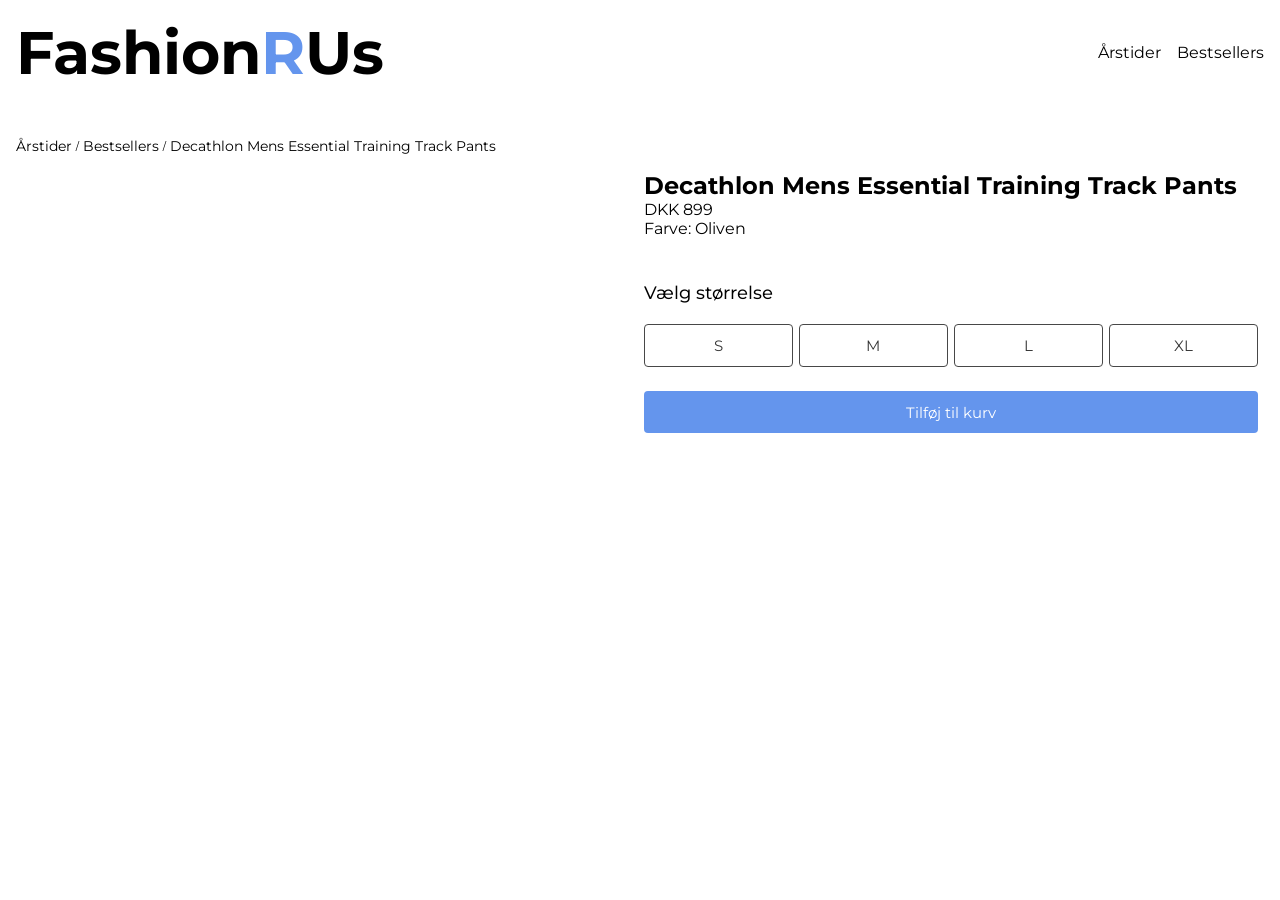
==== produkt.html @ f8db03c3 "tilføj forms (størrelse) produktside" ====
<!doctype html>
<html lang="da">
  <head>
    <meta charset="UTF-8" />
    <meta name="viewport" content="width=device-width, initial-scale=1.0" />
    <link rel="stylesheet" href="css/reset.css" />
    <link rel="stylesheet" href="css/general.css" />
    <link rel="stylesheet" href="css/style.css" />
    <title>Landing page</title>
  </head>
  <body>
    <header>
      <h1>Fashion<span>R</span>Us</h1>
      <nav>
        <ul>
          <li><a href="index.html">Årstider</a></li>
          <li><a href="produktliste.html">Bestsellers</a></li>
        </ul>
      </nav>
    </header>
    <main>
      <section class="breadcrumbs">
        <ul>
          <li><a href="index.html">Årstider</a></li>
          <li><a href="produktliste.html">Bestsellers</a></li>
          <li><a href="produkt.html">Decathlon Mens Essential Training Track Pants</a></li>
        </ul>
      </section>
      <section class="product_container">
        <article>
          <img src="https://kea-alt-del.dk/t7/images/webp/640/1572.webp" alt="" />
        </article>
        <article>
          <h2>Decathlon Mens Essential Training Track Pants</h2>
          <section class="product-info">
            <p>DKK 899</p>
            <p>Farve: Oliven</p>
          </section>
          <section class="purchase">
            <form>
              <fieldset>
                <legend>
                  <h4>Vælg størrelse</h4>
                </legend>
                <div>
                  <label>
                    <input type="radio" name="size" id="S" />
                    S
                  </label>
                  <label>
                    <input type="radio" name="size" id="M" />
                    M
                  </label>
                  <label>
                    <input type="radio" name="size" id="L" />
                    L
                  </label>
                  <label>
                    <input type="radio" name="size" id="XL" />
                    XL
                  </label>
                </div>
              </fieldset>
              <div>
                <button>Tilføj til kurv</button>
              </div>
            </form>
          </section>
        </article>
      </section>
    </main>
  </body>
</html>
---- css/general.css ----
@import url("https://fonts.googleapis.com/css2?family=Montserrat:ital,wght@0,100..900;1,100..900&display=swap");

h1,
h2,
h3,
h4,
p,
a {
  font-family: "Montserrat";
  color: #000;
}

.grid {
  display: grid;
  grid-template-columns: repeat(auto-fit, minmax(300px, 1fr));
  gap: 0.5rem;
}

/* header */
header {
  padding: 1rem;
  margin-bottom: 2rem;
  display: flex;
  justify-content: space-between;
  align-items: center;
  flex-wrap: wrap;
}

h1 {
  font-size: 60px;
}

h1 span {
  color: cornflowerblue;
}

header ul {
  display: flex;
  gap: 1rem;
  flex-wrap: wrap;
}

/* breadcrumbs */
.breadcrumbs {
  margin: 1rem 0;
}

.breadcrumbs ul {
  display: flex;
}

.breadcrumbs li {
  font-size: 14px;
}
.breadcrumbs li::after {
  content: "/";
  margin: 0 0.5ch;
}

.breadcrumbs li:last-child::after {
  content: "";
}
---- css/style.css ----
.category_list_container a {
  background-color: bisque;
  padding: 2rem 3rem;
}

.product_container {
  display: grid;
  grid-template-columns: repeat(auto-fit, minmax(320px, 1fr));
  gap: 0.5rem;
}

.product_info {
  margin-bottom: 1.5rem;
}

.price {
  margin-top: 0.3rem;
}

/* PRODUKTLISTE */
/* udsalg */
.sale-box,
.sale-price {
  display: none;
}

.sale .sale-box,
.sale .sale-price {
  display: block;
}
.sale a {
  display: grid;
}

.sale .sale-box {
  background-color: firebrick;
  max-width: max-content;
  padding: 0.5rem;
  position: absolute;
  margin: 0.5rem;
  border-radius: 8px;
}

.sale .sale-box p {
  color: #fff;
}

.sale .old-price {
  text-decoration: line-through;
  color: rgb(118, 118, 118);
  margin-left: 0.8rem;
}

.sale .price {
  display: flex;
}

.sale .sale-price {
  color: firebrick;
}
/* sold out */
.soldout a {
  display: grid;
}

.sold-text {
  display: none;
}

.soldout .sold-text {
  display: block;
}

.soldout img {
  filter: opacity(60%) brightness(50%) grayscale(70%);
  grid-area: 1/1;
}

.sold-text {
  grid-area: 1/1;
  place-self: center;
}

.sold-text p {
  font-weight: 600;
  font-size: 50px;
}

/* PRODUKTSIDE */
/* forms */
.purchase form {
  margin: 2rem 0;
}
.purchase fieldset {
  border: none;
}

.purchase h4 {
  margin: 1ch 0;
  font-size: 18px;
  font-weight: 450;
}

.purchase label {
  border: 0.5px solid #474747;
  border-radius: 4px;
  padding: 0.7rem;
  margin: 0.5rem 0.4rem 1rem 0;
  font-size: 15px;
  font-family: "Montserrat";
  color: #353535;
  flex: 1;
  text-align: center;
  cursor: pointer;
  transition: 0.4s allow-discrete;

  &:hover {
    background-color: rgb(22, 22, 22);
    color: #fff;
  }

  &:has(input:checked) {
    background-color: rgb(22, 22, 22);
    color: #fff;
  }
}

.purchase input {
  display: none;
}

.purchase div {
  display: flex;
  max-width: 650px;
}

.purchase button {
  border: none;
  border-radius: 4px;
  padding: 0.7rem;
  margin: 0.5rem 0.4rem 1rem 0;
  font-size: 15px;
  font-family: "Montserrat";
  background-color: cornflowerblue;
  color: #fff;
  flex: 1;
  text-align: center;
  cursor: pointer;
  transition: 0.4s allow-discrete;

  &:hover {
    background-color: rgb(22, 22, 22);
  }

  &:active {
    transform: scale(1.1);
  }
}
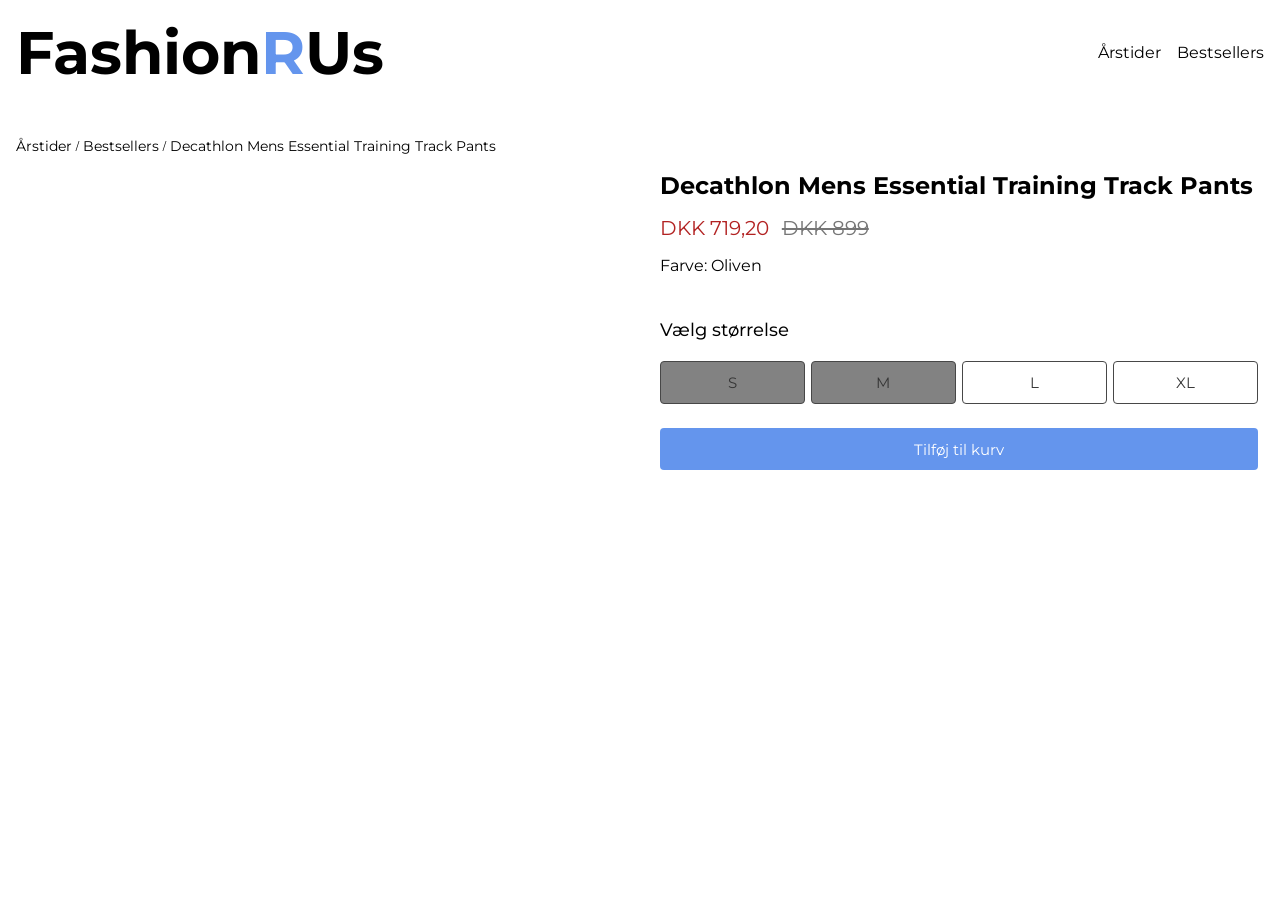
==== commit 2f2580bf: "ændret i soldout på produktside og produktliste" ====
--- a/produkt.html
+++ b/produkt.html
@@ -30,10 +30,13 @@
         <article>
           <img src="https://kea-alt-del.dk/t7/images/webp/640/1572.webp" alt="" />
         </article>
-        <article>
+        <article class="product-info sale">
           <h2>Decathlon Mens Essential Training Track Pants</h2>
-          <section class="product-info">
-            <p>DKK 899</p>
+          <section>
+            <div class="price">
+              <p class="sale-price">DKK 719,20</p>
+              <p class="old-price">DKK 899</p>
+            </div>
             <p>Farve: Oliven</p>
           </section>
           <section class="purchase">
@@ -43,11 +46,11 @@
                   <h4>Vælg størrelse</h4>
                 </legend>
                 <div>
-                  <label>
+                  <label class="soldout">
                     <input type="radio" name="size" id="S" />
                     S
                   </label>
-                  <label>
+                  <label class="soldout">
                     <input type="radio" name="size" id="M" />
                     M
                   </label>
--- a/css/style.css
+++ b/css/style.css
@@ -71,7 +71,7 @@
   display: block;
 }
 
-.soldout img {
+.product_list_container .soldout img {
   filter: opacity(60%) brightness(50%) grayscale(70%);
   grid-area: 1/1;
 }
@@ -87,6 +87,15 @@
 }
 
 /* PRODUKTSIDE */
+.product-info {
+  margin-left: 1rem;
+}
+
+.product-info .price {
+  margin: 1rem 0;
+  font-size: 20px;
+}
+
 /* forms */
 .purchase form {
   margin: 2rem 0;
@@ -156,3 +165,13 @@
     transform: scale(1.1);
   }
 }
+
+.purchase .soldout {
+  background-color: rgb(130, 130, 130);
+  pointer-events: none;
+
+  &:not(.selected):hover {
+    background-color: rgb(130, 130, 130);
+    color: #353535;
+  }
+}
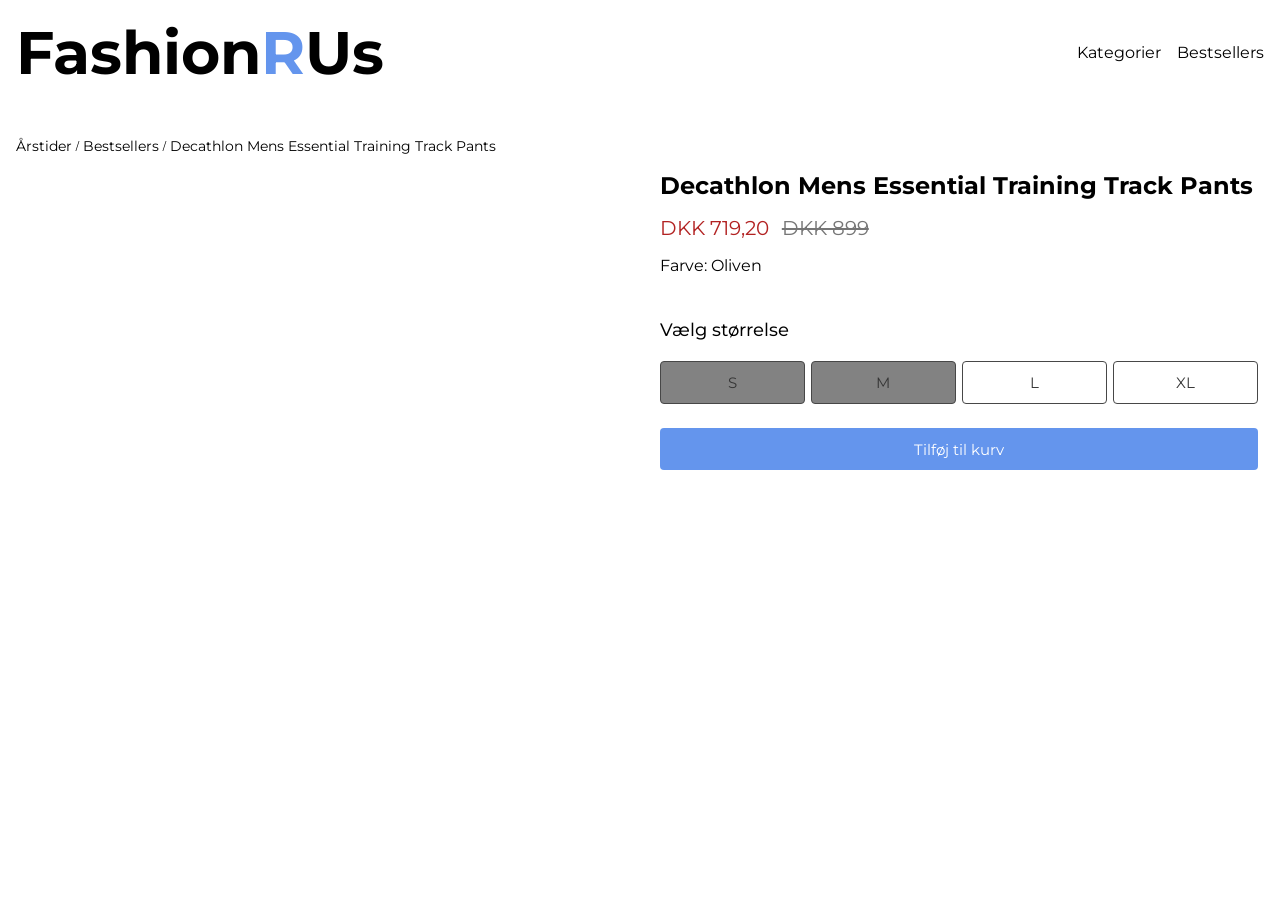
==== commit 6ffb5067: "tilføj kategorier fra api" ====
--- a/produkt.html
+++ b/produkt.html
@@ -6,14 +6,14 @@
     <link rel="stylesheet" href="css/reset.css" />
     <link rel="stylesheet" href="css/general.css" />
     <link rel="stylesheet" href="css/style.css" />
-    <title>Landing page</title>
+    <title>Decathlon Mens Essential Training Track Pants</title>
   </head>
   <body>
     <header>
-      <h1>Fashion<span>R</span>Us</h1>
+      <a href="index.html"><h1>Fashion<span>R</span>Us</h1></a>
       <nav>
         <ul>
-          <li><a href="index.html">Årstider</a></li>
+          <li><a href="index.html">Kategorier</a></li>
           <li><a href="produktliste.html">Bestsellers</a></li>
         </ul>
       </nav>
--- a/css/general.css
+++ b/css/general.css
@@ -34,6 +34,10 @@
   color: cornflowerblue;
 }
 
+h2 {
+  margin-bottom: 1rem;
+}
+
 header ul {
   display: flex;
   gap: 1rem;
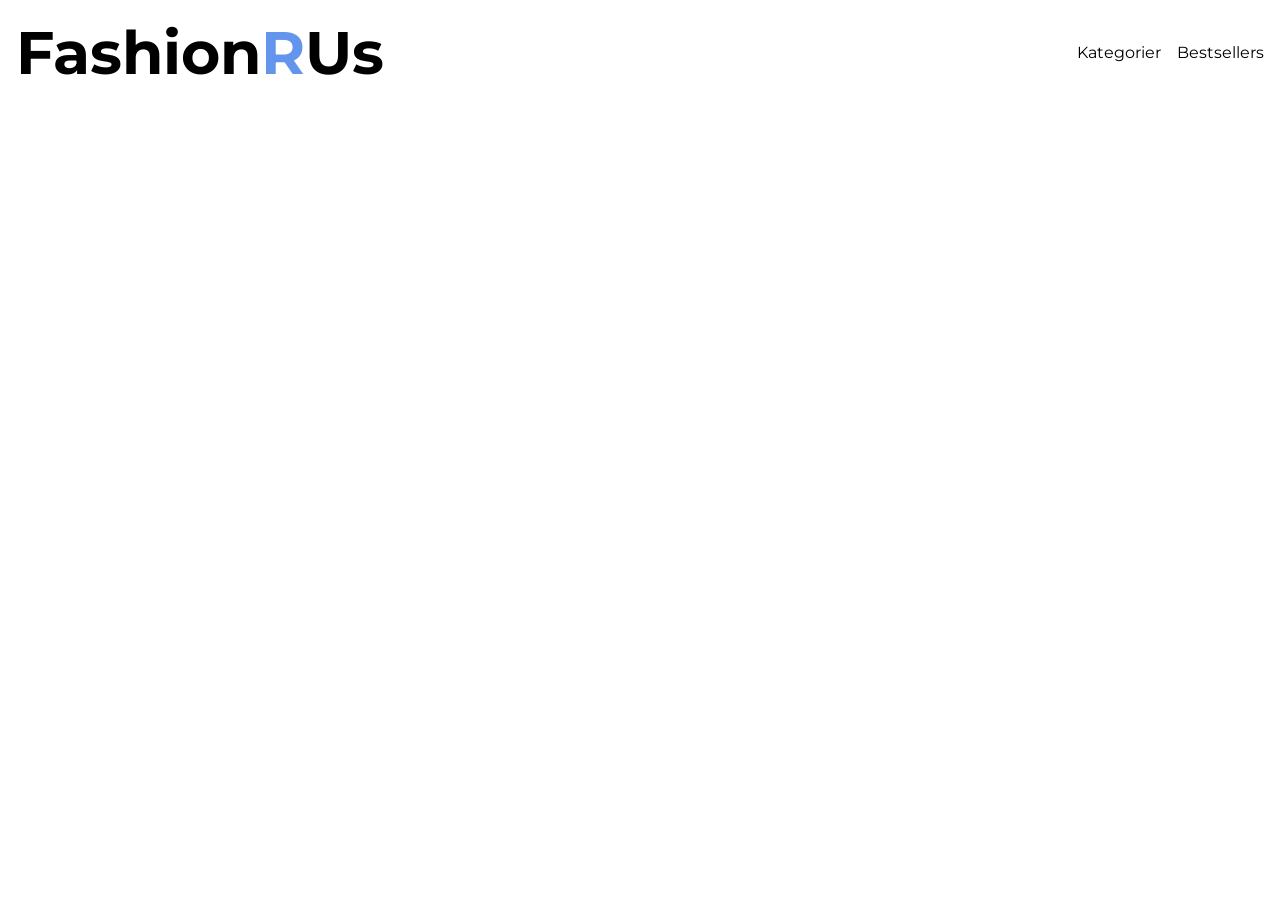
==== commit e438328f: "tilføj dynamisk productview" ====
--- a/produkt.html
+++ b/produkt.html
@@ -6,6 +6,7 @@
     <link rel="stylesheet" href="css/reset.css" />
     <link rel="stylesheet" href="css/general.css" />
     <link rel="stylesheet" href="css/style.css" />
+    <script src="js/productdetails.js" defer></script>
     <title>Decathlon Mens Essential Training Track Pants</title>
   </head>
   <body>
@@ -18,8 +19,8 @@
         </ul>
       </nav>
     </header>
-    <main>
-      <section class="breadcrumbs">
+    <main id="productdetails">
+      <!-- <section class="breadcrumbs">
         <ul>
           <li><a href="index.html">Årstider</a></li>
           <li><a href="produktliste.html">Bestsellers</a></li>
@@ -70,7 +71,7 @@
             </form>
           </section>
         </article>
-      </section>
+      </section> -->
     </main>
   </body>
 </html>
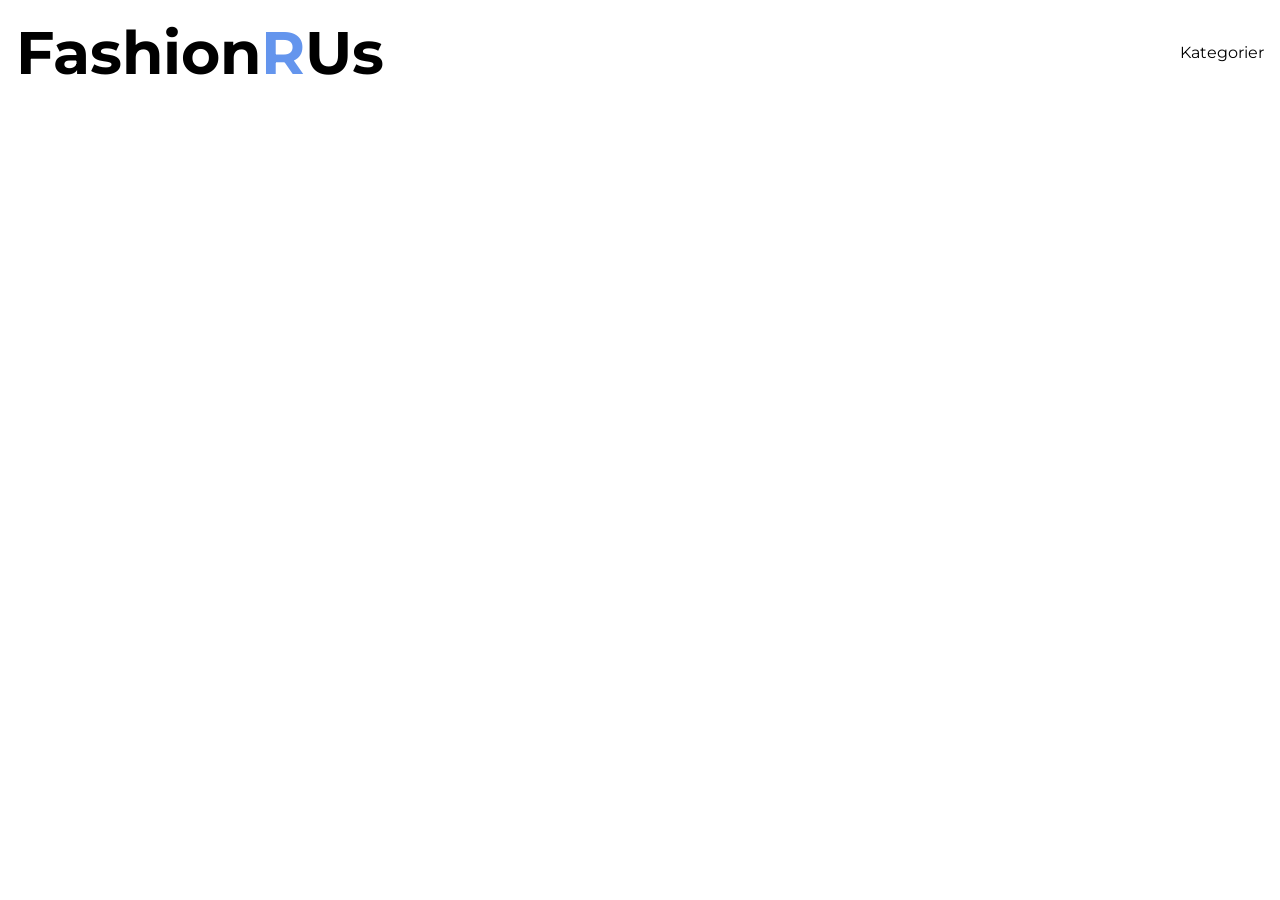
==== commit 8caea2d5: "tilføj filtrering af kategori" ====
--- a/produkt.html
+++ b/produkt.html
@@ -15,7 +15,6 @@
       <nav>
         <ul>
           <li><a href="index.html">Kategorier</a></li>
-          <li><a href="produktliste.html">Bestsellers</a></li>
         </ul>
       </nav>
     </header>
